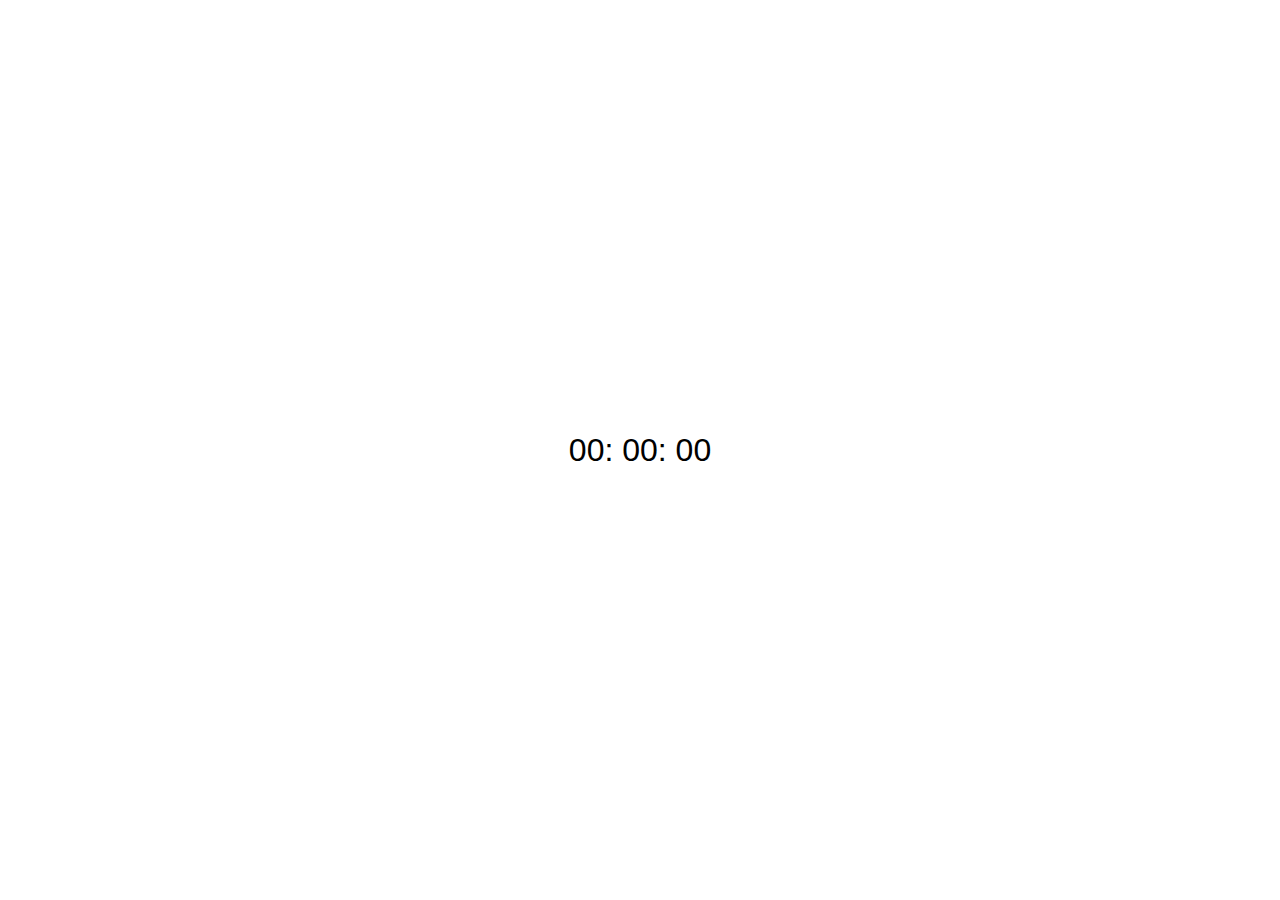
==== clock.html @ 58e497cf "initial commit" ====
<!DOCTYPE html>
<html lang="en">
<head>
  <meta charset="UTF-8">
  <meta name="viewport" content="width=device-width, initial-scale=1.0">
  <link rel="stylesheet" href="clock.css">
 
  <title>Real-Time Clock</title>
</head>
<body>
  <div class="clock">
    <span id="hours">00</span>:
    <span id="minutes">00</span>:
    <span id="seconds">00</span>
  </div>

</body>
</html>
---- clock.css ----
body {
display: flex;
justify-content: center;
align-items: center;
height: 100vh;
margin: 0;
font-family: Arial, sans-serif;
}

.clock {
font-size: 2rem;
}
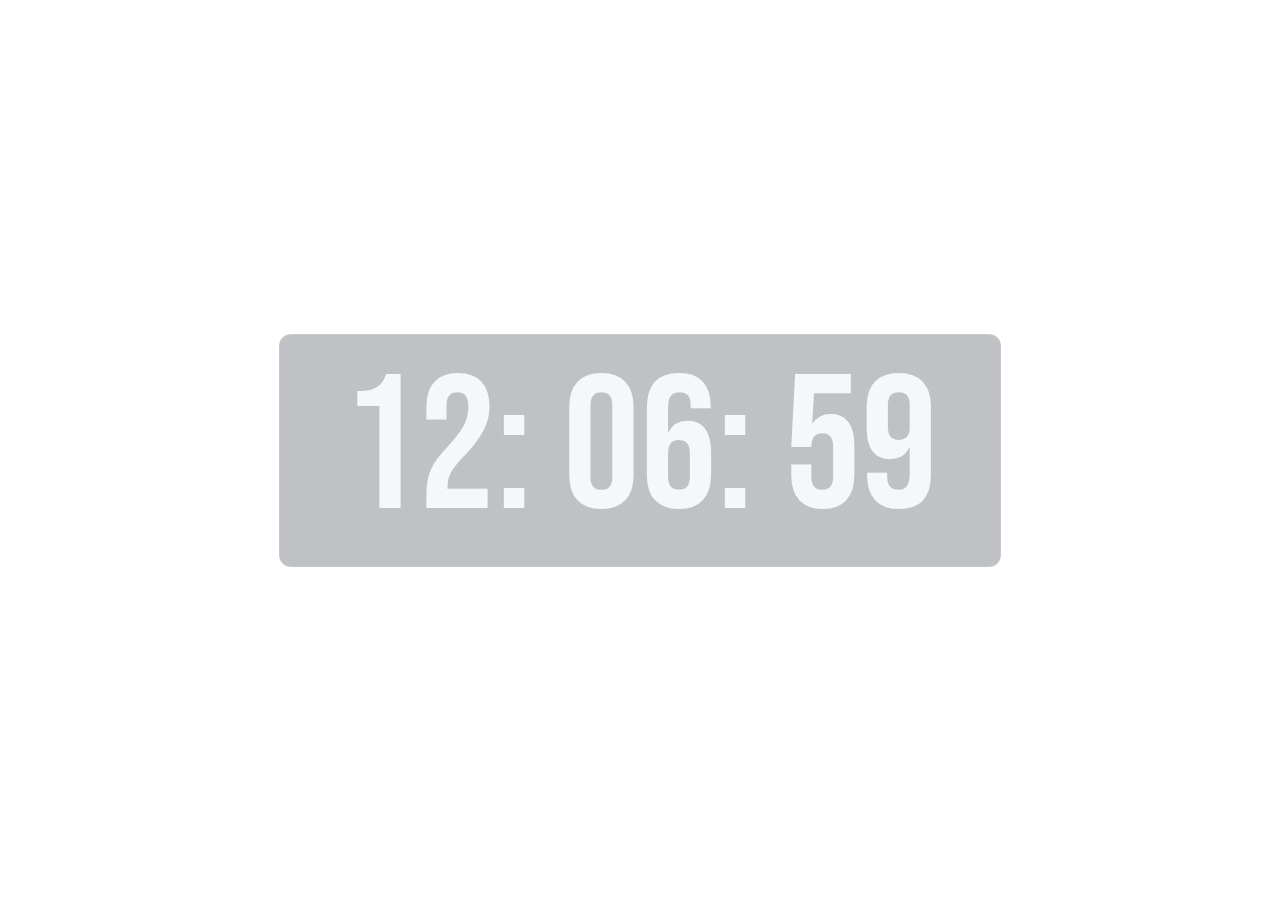
==== commit d458b2b3: "Glass Effect" ====
--- a/clock.html
+++ b/clock.html
@@ -4,15 +4,22 @@
   <meta charset="UTF-8">
   <meta name="viewport" content="width=device-width, initial-scale=1.0">
   <link rel="stylesheet" href="clock.css">
+  <link rel="preconnect" href="https://fonts.googleapis.com">
+<link rel="preconnect" href="https://fonts.gstatic.com" crossorigin>
+<link href="https://fonts.googleapis.com/css2?family=Bebas+Neue&display=swap" rel="stylesheet">
  
   <title>Real-Time Clock</title>
 </head>
 <body>
-  <div class="clock">
-    <span id="hours">00</span>:
-    <span id="minutes">00</span>:
-    <span id="seconds">00</span>
+  <div class="card">
+    <div class="clock">
+      <span class="text" id="hours">00</span>:
+      <span class="text" id="minutes">00</span>:
+      <span class="text" id="seconds">00</span>
+    </div>  
   </div>
 
+
+  <script src="clock.js"></script>
 </body>
 </html>
--- a/clock.css
+++ b/clock.css
@@ -5,8 +5,27 @@
 height: 100vh;
 margin: 0;
 font-family: Arial, sans-serif;
+/* background-color: #45474B; */
+background-image: url('https://images.unsplash.com/photo-1519681393784-d120267933ba?ixid=MnwxMjA3fDB8MHxwaG90by1wYWdlfHx8fGVufDB8fHx8&ixlib=rb-1.2.1&auto=format&fit=crop&w=1124&q=100');
+background-position: center;
 }
 
 .clock {
-font-size: 2rem;
+font-size: 12rem;
+font-family: 'Bebas Neue', sans-serif;
+color: #F5F7F8;
+text-align: center;
+}
+
+.card {
+    backdrop-filter: blur(8px) saturate(137%);
+    -webkit-backdrop-filter: blur(8px) saturate(137%);
+    background-color: rgba(17, 25, 40, 0.27);
+    border-radius: 12px;
+    border: 1px solid rgba(255, 255, 255, 0.125);
+    text-align: center;
+    width: 45rem;
+}
+
+.text{
 }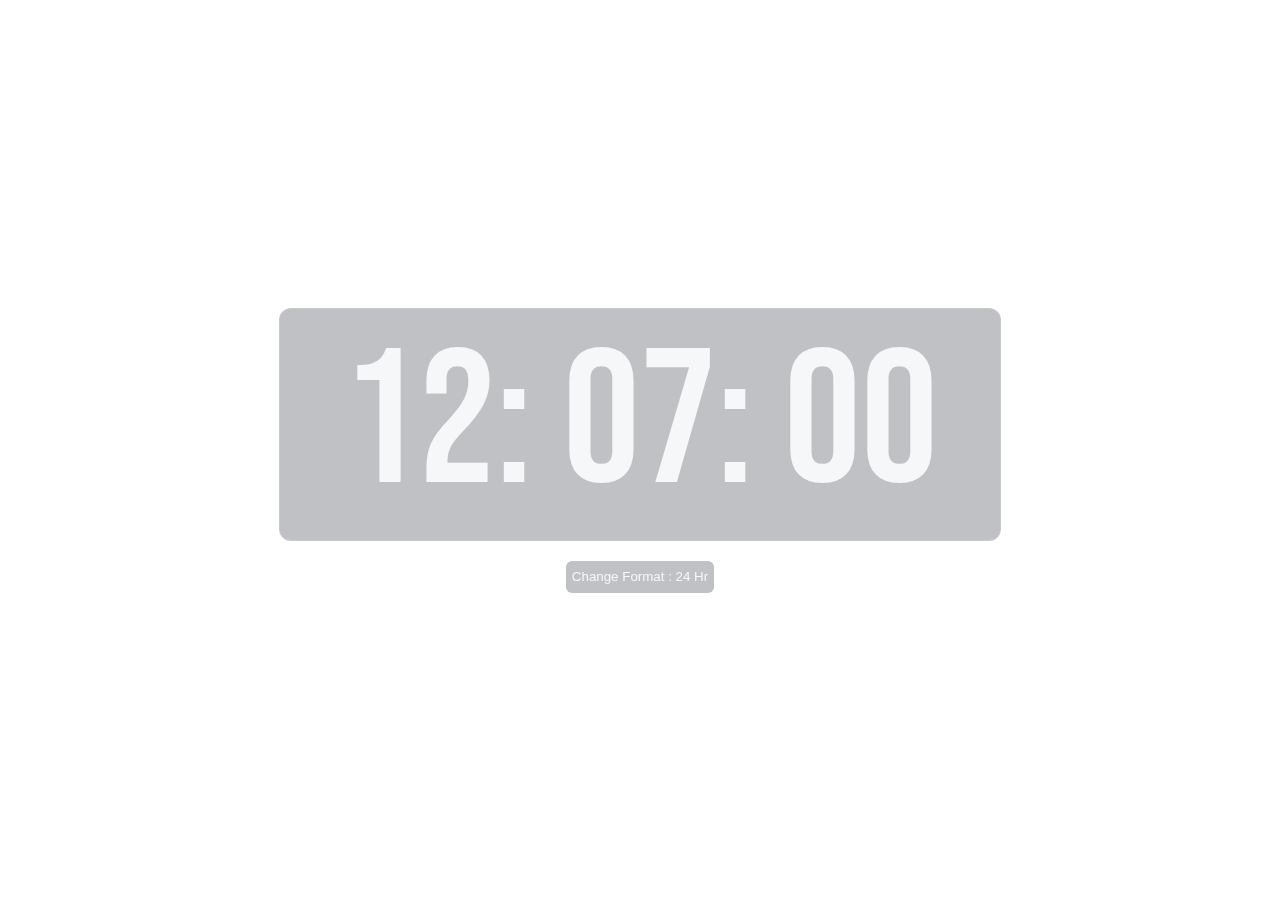
==== commit ed51406d: "Change Format Button Added" ====
--- a/clock.html
+++ b/clock.html
@@ -18,6 +18,9 @@
       <span class="text" id="seconds">00</span>
     </div>  
   </div>
+  <div>
+    <button id="toggle-button"></button>
+  </div>
 
 
   <script src="clock.js"></script>
--- a/clock.css
+++ b/clock.css
@@ -1,20 +1,27 @@
 body {
-display: flex;
-justify-content: center;
-align-items: center;
-height: 100vh;
-margin: 0;
-font-family: Arial, sans-serif;
-/* background-color: #45474B; */
-background-image: url('https://images.unsplash.com/photo-1519681393784-d120267933ba?ixid=MnwxMjA3fDB8MHxwaG90by1wYWdlfHx8fGVufDB8fHx8&ixlib=rb-1.2.1&auto=format&fit=crop&w=1124&q=100');
-background-position: center;
+    display: flex;
+    justify-content: center;
+    align-items: center;
+    height: 100vh;
+    margin: 0;
+    font-family: Arial, sans-serif;
+    /* background-color: #45474B; */
+    background-image: url('https://images.unsplash.com/photo-1519681393784-d120267933ba?ixid=MnwxMjA3fDB8MHxwaG90by1wYWdlfHx8fGVufDB8fHx8&ixlib=rb-1.2.1&auto=format&fit=crop&w=1124&q=100');
+    background-position: center;
+    background-repeat: no-repeat;
+    background-size: cover;
+    display: flex;
+    align-items: center;
+    justify-content: center;
+    flex-direction: column;
 }
 
 .clock {
-font-size: 12rem;
-font-family: 'Bebas Neue', sans-serif;
-color: #F5F7F8;
-text-align: center;
+    font-size: 12rem;
+    font-family: 'Bebas Neue', sans-serif;
+    color: #F5F7F8;
+    text-align: center;
+    /* display: none; */
 }
 
 .card {
@@ -27,5 +34,14 @@
     width: 45rem;
 }
 
-.text{
-}+#toggle-button{
+    margin-top:20px;
+    color: #F5F7F8;
+    width: fit-content;
+    height: 2rem;
+    border-radius: 6px ;
+    border: none;
+    backdrop-filter: blur(8px) saturate(137%);
+    -webkit-backdrop-filter: blur(8px) saturate(137%);
+    background-color: rgba(17, 25, 40, 0.27);
+}
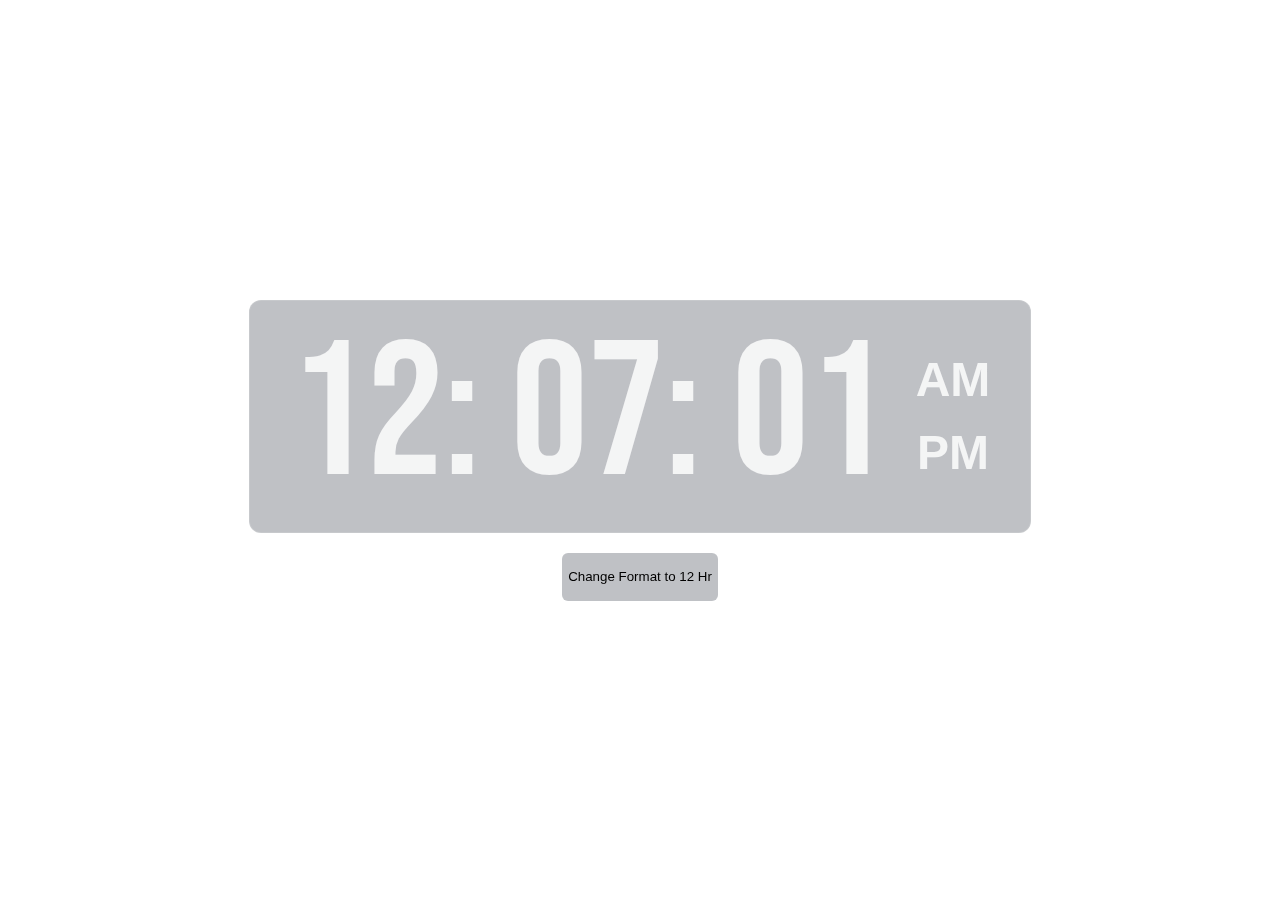
==== commit 31731c5c: "AM and PM functionality Start" ====
--- a/clock.html
+++ b/clock.html
@@ -17,6 +17,11 @@
       <span class="text" id="minutes">00</span>:
       <span class="text" id="seconds">00</span>
     </div>  
+      <div id="Am-Pm">
+      <span class="mini-text" id="AM">AM</span>
+      <br>  
+      <span class="mini-text" id="PM">PM</span>
+    </div>
   </div>
   <div>
     <button id="toggle-button"></button>
--- a/clock.css
+++ b/clock.css
@@ -14,13 +14,15 @@
     align-items: center;
     justify-content: center;
     flex-direction: column;
+    color: #ffffffd4;
 }
 
 .clock {
     font-size: 12rem;
     font-family: 'Bebas Neue', sans-serif;
-    color: #F5F7F8;
     text-align: center;
+    margin-left: 40px;
+    margin-right: 30px;
     /* display: none; */
 }
 
@@ -31,17 +33,31 @@
     border-radius: 12px;
     border: 1px solid rgba(255, 255, 255, 0.125);
     text-align: center;
-    width: 45rem;
+    /* width: 45rem; */
+    display: flex;
+    align-items: center;
+    justify-content: center;
 }
 
 #toggle-button{
+    /* font-size: 1em; */
     margin-top:20px;
-    color: #F5F7F8;
-    width: fit-content;
-    height: 2rem;
+    /* width: 6rem; */
+    height: 3rem;
     border-radius: 6px ;
     border: none;
     backdrop-filter: blur(8px) saturate(137%);
     -webkit-backdrop-filter: blur(8px) saturate(137%);
     background-color: rgba(17, 25, 40, 0.27);
 }
+
+.mini-text{
+    font-size: 3rem;
+    font-weight: 700;
+    
+}
+#Am-Pm{
+    display: flex;
+    flex-direction: column;
+    margin-right: 40px;
+}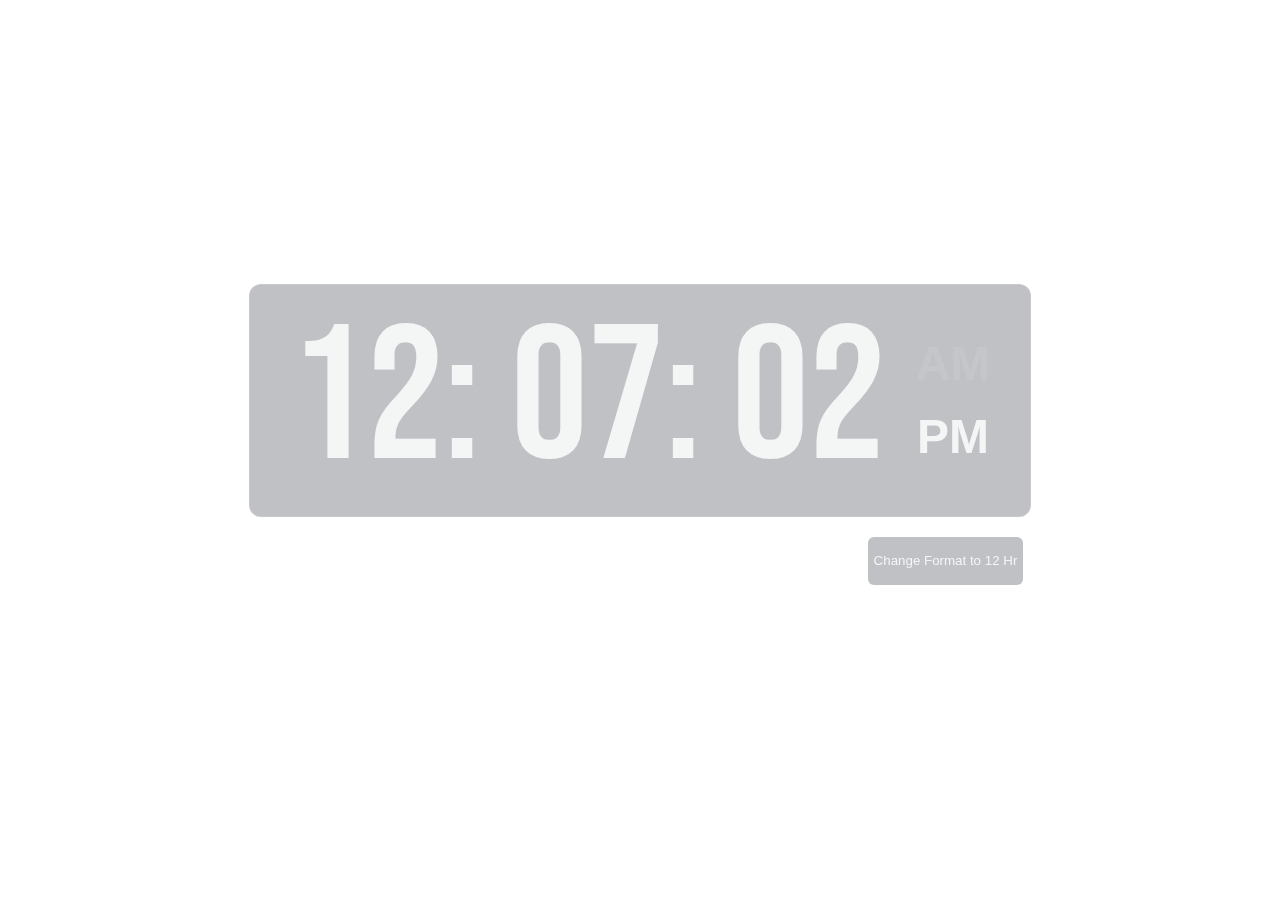
==== commit 40d1567f: "AM and PM Feature Added" ====
--- a/clock.html
+++ b/clock.html
@@ -11,6 +11,7 @@
   <title>Real-Time Clock</title>
 </head>
 <body>
+  <div id="container">
   <div class="card">
     <div class="clock">
       <span class="text" id="hours">00</span>:
@@ -23,10 +24,10 @@
       <span class="mini-text" id="PM">PM</span>
     </div>
   </div>
-  <div>
+  <div id="btn-div">
     <button id="toggle-button"></button>
   </div>
-
+</div>
 
   <script src="clock.js"></script>
 </body>
--- a/clock.css
+++ b/clock.css
@@ -1,11 +1,10 @@
 body {
-    display: flex;
+    /* display: flex;
     justify-content: center;
-    align-items: center;
+    align-items: center; */
     height: 100vh;
     margin: 0;
     font-family: Arial, sans-serif;
-    /* background-color: #45474B; */
     background-image: url('https://images.unsplash.com/photo-1519681393784-d120267933ba?ixid=MnwxMjA3fDB8MHxwaG90by1wYWdlfHx8fGVufDB8fHx8&ixlib=rb-1.2.1&auto=format&fit=crop&w=1124&q=100');
     background-position: center;
     background-repeat: no-repeat;
@@ -23,9 +22,13 @@
     text-align: center;
     margin-left: 40px;
     margin-right: 30px;
-    /* display: none; */
 }
 
+#container{
+    width: fit-content;
+    display: flex;
+    flex-direction: column;
+}
 .card {
     backdrop-filter: blur(8px) saturate(137%);
     -webkit-backdrop-filter: blur(8px) saturate(137%);
@@ -33,22 +36,27 @@
     border-radius: 12px;
     border: 1px solid rgba(255, 255, 255, 0.125);
     text-align: center;
-    /* width: 45rem; */
     display: flex;
     align-items: center;
     justify-content: center;
 }
+#btn-div{
+    height: 100px;
+    width: 200px;
+    width: 100%;
+}
 
 #toggle-button{
-    /* font-size: 1em; */
+    color: #ffffffd4;
     margin-top:20px;
-    /* width: 6rem; */
     height: 3rem;
     border-radius: 6px ;
     border: none;
     backdrop-filter: blur(8px) saturate(137%);
     -webkit-backdrop-filter: blur(8px) saturate(137%);
     background-color: rgba(17, 25, 40, 0.27);
+    float: right;
+    margin-right: 8px ;
 }
 
 .mini-text{
@@ -60,4 +68,8 @@
     display: flex;
     flex-direction: column;
     margin-right: 40px;
+    
+}
+.inactive{
+    opacity: 20%;
 }